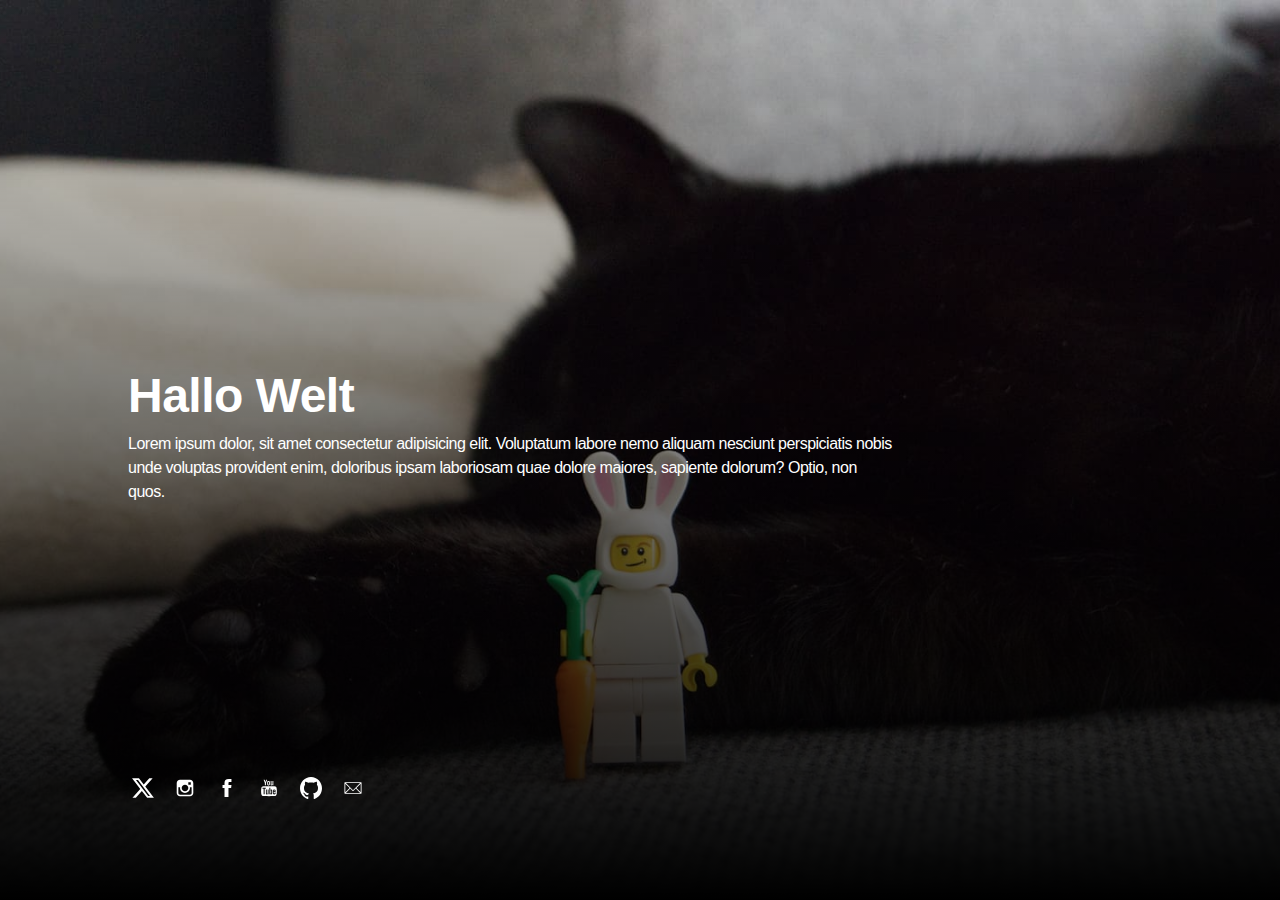
==== index.html @ 2d1db25e "Korrektur1" ====
<!DOCTYPE html>
<html lang="de">
  <head>
    <meta charset="UTF-8" />
    <meta http-equiv="X-UA-Compatible" content="IE=edge" />

    <!-- SEO -->
    <title>Meine 1. Website</title>
    <meta name="description" content="" />
    <meta name="robots" content="index, follow" />

    <!-- Social & Open Graph -->
    <meta property="og:title" content="" />
    <meta property="og:description" content="" />
    <meta property="og:image" content="" />
    <meta property="og:url" content="" />
    <meta name="twitter:title" content="" />
    <meta name="twitter:description" content="" />
    <meta name="twitter:image" content="" />
    <meta name="twitter:card" content="summary_large_image" />
    <meta name="twitter:site" content="" />
    <meta name="twitter:creator" content="" />

    <!-- Favicon -->
    <link rel="icon" type="image/svg+xml" href="favicon.svg" />

    <!-- Styles -->
    <link
      rel="stylesheet"
      href="assets/css/style.css"
      type="text/css"
      media="screen"
    />
    <meta name="viewport" content="width=device-width,initial-scale=1" />
  </head>

  <body id="fullsingle" class="page-template-page-fullsingle-me">
    <div class="fs-me">
      <!-- Content Container -->
      <div class="me-content">
        <div class="logo">
          <!-- Dein Logo hier-->
        </div>

        <!-- Sag was über Dich -->
        <div class="bio">
          <h1>Hallo Welt</h1>
          <p>
            Lorem ipsum dolor, sit amet consectetur adipisicing elit. Voluptatum
            labore nemo aliquam nesciunt perspiciatis nobis unde voluptas
            provident enim, doloribus ipsam laboriosam quae dolore maiores,
            sapiente dolorum? Optio, non quos.
          </p>
        </div>

        <div class="network">
          <ul>
            <!-- Twitter icon reference  -->
            <li>
              <a class="icon-twitter" href="#">
                <svg viewBox="0 0 302 272" class="svg-icon">
                  <g transform="matrix(1,0,0,1,1.6,0.5)">
                    <path
                      d="M236,0L282,0L181,115L299,271L206.4,271L133.9,176.2L50.9,271L4.9,271L111.9,148L-1.1,0L93.8,0L159.3,86.6L236,0ZM219.9,244L245.4,244L80.4,26L53,26L219.9,244Z"
                    />
                  </g>
                </svg>
              </a>
            </li>
            <!-- Instagram icon reference  -->
            <li>
              <a class="icon-instagram" href="#" target="_blank">
                <svg class="svg-icon" viewBox="0 0 20 20">
                  <path
                    fill="none"
                    d="M14.52,2.469H5.482c-1.664,0-3.013,1.349-3.013,3.013v9.038c0,1.662,1.349,3.012,3.013,3.012h9.038c1.662,0,3.012-1.35,3.012-3.012V5.482C17.531,3.818,16.182,2.469,14.52,2.469 M13.012,4.729h2.26v2.259h-2.26V4.729z M10,6.988c1.664,0,3.012,1.349,3.012,3.012c0,1.664-1.348,3.013-3.012,3.013c-1.664,0-3.012-1.349-3.012-3.013C6.988,8.336,8.336,6.988,10,6.988 M16.025,14.52c0,0.831-0.676,1.506-1.506,1.506H5.482c-0.831,0-1.507-0.675-1.507-1.506V9.247h1.583C5.516,9.494,5.482,9.743,5.482,10c0,2.497,2.023,4.52,4.518,4.52c2.494,0,4.52-2.022,4.52-4.52c0-0.257-0.035-0.506-0.076-0.753h1.582V14.52z"
                  ></path>
                </svg>
              </a>
            </li>
            <!-- Facebook icon reference  -->
            <li>
              <a class="icon-facebook" href="#">
                <svg class="svg-icon" viewBox="0 0 20 20">
                  <path
                    fill="none"
                    d="M11.344,5.71c0-0.73,0.074-1.122,1.199-1.122h1.502V1.871h-2.404c-2.886,0-3.903,1.36-3.903,3.646v1.765h-1.8V10h1.8v8.128h3.601V10h2.403l0.32-2.718h-2.724L11.344,5.71z"
                  ></path>
                </svg>
              </a>
            </li>

            <!-- YouTube icon reference  -->
            <li>
              <a class="icon-youtube" href="#">
                <svg class="svg-icon" viewBox="0 0 20 20">
                  <path
                    fill="none"
                    d="M9.426,7.625h0.271c0.596,0,1.079-0.48,1.079-1.073V4.808c0-0.593-0.483-1.073-1.079-1.073H9.426c-0.597,0-1.079,0.48-1.079,1.073v1.745C8.347,7.145,8.83,7.625,9.426,7.625 M9.156,4.741c0-0.222,0.182-0.402,0.404-0.402c0.225,0,0.405,0.18,0.405,0.402V6.62c0,0.222-0.181,0.402-0.405,0.402c-0.223,0-0.404-0.181-0.404-0.402V4.741z M12.126,7.625c0.539,0,1.013-0.47,1.013-0.47v0.403h0.81V3.735h-0.81v2.952c0,0-0.271,0.335-0.54,0.335c-0.271,0-0.271-0.202-0.271-0.202V3.735h-0.81v3.354C11.519,7.089,11.586,7.625,12.126,7.625 M6.254,7.559H7.2v-2.08l1.079-2.952H7.401L6.727,4.473L6.052,2.527H5.107l1.146,2.952V7.559z M11.586,12.003c-0.175,0-0.312,0.104-0.405,0.204v2.706c0.086,0.091,0.213,0.18,0.405,0.18c0.405,0,0.405-0.451,0.405-0.451v-2.188C11.991,12.453,11.924,12.003,11.586,12.003 M14.961,8.463c0,0-2.477-0.129-4.961-0.129c-2.475,0-4.96,0.129-4.96,0.129c-1.119,0-2.025,0.864-2.025,1.93c0,0-0.203,1.252-0.203,2.511c0,1.252,0.203,2.51,0.203,2.51c0,1.066,0.906,1.931,2.025,1.931c0,0,2.438,0.129,4.96,0.129c2.437,0,4.961-0.129,4.961-0.129c1.117,0,2.024-0.864,2.024-1.931c0,0,0.202-1.268,0.202-2.51c0-1.268-0.202-2.511-0.202-2.511C16.985,9.328,16.078,8.463,14.961,8.463 M7.065,10.651H6.052v5.085H5.107v-5.085H4.095V9.814h2.97V10.651z M9.628,15.736h-0.81v-0.386c0,0-0.472,0.45-1.012,0.45c-0.54,0-0.606-0.515-0.606-0.515v-3.991h0.809v3.733c0,0,0,0.193,0.271,0.193c0.27,0,0.54-0.322,0.54-0.322v-3.604h0.81V15.736z M12.801,14.771c0,0,0,1.03-0.742,1.03c-0.455,0-0.73-0.241-0.878-0.429v0.364h-0.876V9.814h0.876v1.92c0.135-0.142,0.464-0.439,0.878-0.439c0.54,0,0.742,0.45,0.742,1.03V14.771z M15.973,12.39v1.287h-1.688v0.965c0,0,0,0.451,0.405,0.451s0.405-0.451,0.405-0.451v-0.45h0.877v0.708c0,0-0.136,0.901-1.215,0.901c-1.08,0-1.282-0.901-1.282-0.901v-2.51c0,0,0-1.095,1.282-1.095S15.973,12.39,15.973,12.39 M14.69,12.003c-0.405,0-0.405,0.45-0.405,0.45v0.579h0.811v-0.579C15.096,12.453,15.096,12.003,14.69,12.003"
                  ></path>
                </svg>
              </a>
            </li>

            <!-- GitHub icon reference  -->
            <li>
              <a class="icon-github" href="#">
                <svg class="svg-icon" viewBox="0 0 20 20">
                  <g transform="matrix(0.613892,0,0,0.629428,9.99906,20.0808)">
                    <path
                      d="M0,-31.904C-8.995,-31.904 -16.288,-24.611 -16.288,-15.614C-16.288,-8.417 -11.621,-2.312 -5.148,-0.157C-4.333,-0.008 -4.036,-0.511 -4.036,-0.943C-4.036,-1.329 -4.05,-2.354 -4.058,-3.713C-8.589,-2.729 -9.545,-5.897 -9.545,-5.897C-10.286,-7.779 -11.354,-8.28 -11.354,-8.28C-12.833,-9.29 -11.242,-9.27 -11.242,-9.27C-9.607,-9.155 -8.747,-7.591 -8.747,-7.591C-7.294,-5.102 -4.934,-5.821 -4.006,-6.238C-3.858,-7.29 -3.438,-8.008 -2.972,-8.415C-6.589,-8.826 -10.392,-10.224 -10.392,-16.466C-10.392,-18.244 -9.757,-19.698 -8.715,-20.837C-8.883,-21.249 -9.442,-22.905 -8.556,-25.148C-8.556,-25.148 -7.188,-25.586 -4.076,-23.478C-2.777,-23.84 -1.383,-24.02 0.002,-24.026C1.385,-24.02 2.779,-23.84 4.08,-23.478C7.19,-25.586 8.555,-25.148 8.555,-25.148C9.444,-22.905 8.885,-21.249 8.717,-20.837C9.761,-19.698 10.392,-18.244 10.392,-16.466C10.392,-10.208 6.583,-8.831 2.954,-8.428C3.539,-7.925 4.06,-6.931 4.06,-5.411C4.06,-3.234 4.04,-1.477 4.04,-0.943C4.04,-0.507 4.333,0 5.16,-0.159C11.628,-2.318 16.291,-8.419 16.291,-15.614C16.291,-24.611 8.997,-31.904 0,-31.904"
                      fill="none"
                    />
                  </g>
                </svg>
              </a>
            </li>

            <!-- email icon reference one -->
            <li>
              <a class="icon-email" href="#">
                <svg class="svg-icon" viewBox="0 0 20 20">
                  <path
                    d="M17.388,4.751H2.613c-0.213,0-0.389,0.175-0.389,0.389v9.72c0,0.216,0.175,0.389,0.389,0.389h14.775c0.214,0,0.389-0.173,0.389-0.389v-9.72C17.776,4.926,17.602,4.751,17.388,4.751 M16.448,5.53L10,11.984L3.552,5.53H16.448zM3.002,6.081l3.921,3.925l-3.921,3.925V6.081z M3.56,14.471l3.914-3.916l2.253,2.253c0.153,0.153,0.395,0.153,0.548,0l2.253-2.253l3.913,3.916H3.56z M16.999,13.931l-3.921-3.925l3.921-3.925V13.931z"
                  ></path>
                </svg>
              </a>
            </li>
          </ul>
        </div>
      </div>
    </div>
  </body>
</html>
---- assets/css/style.css ----
/* -- Variables -- */
:root {
  --primary-color: #fff;
  --secondary-color: #000;
  --gradient-top-color: rgba(209, 60, 60, 1);
  --gradient-bottom-color: rgba(253, 144, 45, 1);
  --font: -apple-system, BlinkMacSystemFont, 'Segoe UI', Roboto, Oxygen-Sans,
    Ubuntu, Cantarell, 'Helvetica Neue', sans-serif;
}

/* -- CSS Reset -- */
* {
  text-rendering: optimizeLegibility;
  margin: 0;
  -webkit-box-sizing: border-box;
  box-sizing: border-box;
}

html,
body,
div,
h1,
a,
img,
ul,
li,
p {
  margin: 0;
  padding: 0;
  border: 0;
  font-size: 100%;
  font: inherit;
  vertical-align: baseline;
  font-family: var(--font);
}

body {
  min-height: 100vh;
  scroll-behavior: smooth;
  text-rendering: optimizeSpeed;
  line-height: 1.5;
  border-style: none;
}

ul {
  list-style: none;
}

body,
a,
a:hover {
  color: #000000;
}

a,
a:hover {
  text-decoration: none;
  border: none;
  border-style: none;
  -webkit-box-shadow: none;
  box-shadow: none;
}

img {
  max-width: 100%;
  display: block;
}

/* -- Content -- */

@-webkit-keyframes fadein {
  from {
    opacity: 0;
  }
  to {
    opacity: 1;
  }
}

@keyframes fadein {
  from {
    opacity: 0;
  }
  to {
    opacity: 1;
  }
}

body.page-template-page-fullsingle-me {
  height: 100vh;
  font-weight: 400;
  font-size: 1rem;
  letter-spacing: -0.5px;
  color: var(--primary-color);
  background: linear-gradient(
    0deg,
    var(--gradient-top-color) 0%,
    var(--gradient-bottom-color) 100%
  );

  background-image: linear-gradient(
      180deg,
      rgba(0, 0, 0, 0) 0%,
      rgba(0, 0, 0, 1) 100%
    ),
    url('../../images/hur_o.jpg');

  background-position: center center;
  background-size: cover;
  margin: 0px;
}

body.page-template-page-fullsingle-me h1 {
  font-weight: 600;
  font-size: 3rem;
}

.fs-me {
  padding: 10vh 10vw;
  overflow: hidden;
  position: absolute;
  z-index: 1000;
}
@media (max-width: 500px) {
  .fs-me {
    padding: 5vh 5vw;
    text-align: center;
  }
}
.fs-me .me-content {
  height: 80vh;
  display: -webkit-box;
  display: -ms-flexbox;
  display: flex;
  -webkit-box-orient: vertical;
  -webkit-box-direction: normal;
  -ms-flex-direction: column;
  flex-direction: column;
}
@media (max-width: 500px) {
  .fs-me .me-content {
    height: 90vh;
  }
}

.logo {
  -webkit-box-flex: 1;
  -ms-flex: 1 1 auto;
  flex: 1 1 auto;
  display: -webkit-box;
  display: -ms-flexbox;
  display: flex;
  -webkit-box-orient: vertical;
  -webkit-box-direction: normal;
  -ms-flex-direction: column;
  flex-direction: column;
  -ms-flex-item-align: left;
  align-self: left;
  -webkit-animation: fadein 2s;
  animation: fadein 2s;
}

@media (max-width: 500px) {
  .logo {
    -ms-flex-item-align: center;
    -ms-grid-row-align: center;
    align-self: center;
  }
}

.logo img {
  max-width: 165px;
  height: auto;
}

.bio {
  -webkit-box-flex: 1;
  -ms-flex: 1 1 auto;
  flex: 1 1 auto;
  display: -webkit-box;
  display: -ms-flexbox;
  display: flex;
  -webkit-box-orient: vertical;
  -webkit-box-direction: normal;
  -ms-flex-direction: column;
  flex-direction: column;
  -webkit-box-pack: center;
  -ms-flex-pack: center;
  justify-content: center;
  -webkit-animation: fadein 4s;
  animation: fadein 4s;
  max-width: 48rem;
}

@media (max-width: 800px) {
  .bio {
    max-width: none;
  }
}

.network {
  -webkit-box-flex: 1;
  -ms-flex: 1 1 auto;
  flex: 1 1 auto;
  display: -webkit-box;
  display: -ms-flexbox;
  display: flex;
  -webkit-box-orient: vertical;
  -webkit-box-direction: normal;
  -ms-flex-direction: column;
  flex-direction: column;
  -webkit-animation: fadein 6s;
  animation: fadein 6s;
  margin-top: auto;
}

.network ul {
  -webkit-animation: fadein 6s;
  animation: fadein 6s;
  margin-top: auto;
}

.network ul li {
  display: inline-block;
  margin-right: 8px;
}

.network ul li a {
  display: inline-block;
  width: 30px;
  height: 30px;
  cursor: pointer;
}

.network ul li a .svg-icon {
  padding: 4px;
  width: 22px;
  height: 22px;
  margin: 0;
  display: block;
  -webkit-box-sizing: content-box;
  box-sizing: content-box;
}

.network ul li a .svg-icon path {
  fill: var(--primary-color);
  -webkit-transition: 1s;
  transition: 1s;
}

.network ul li a:hover .svg-icon path {
  -webkit-transition: 0.1s;
  transition: 0.1s;
  opacity: 0.7;
}
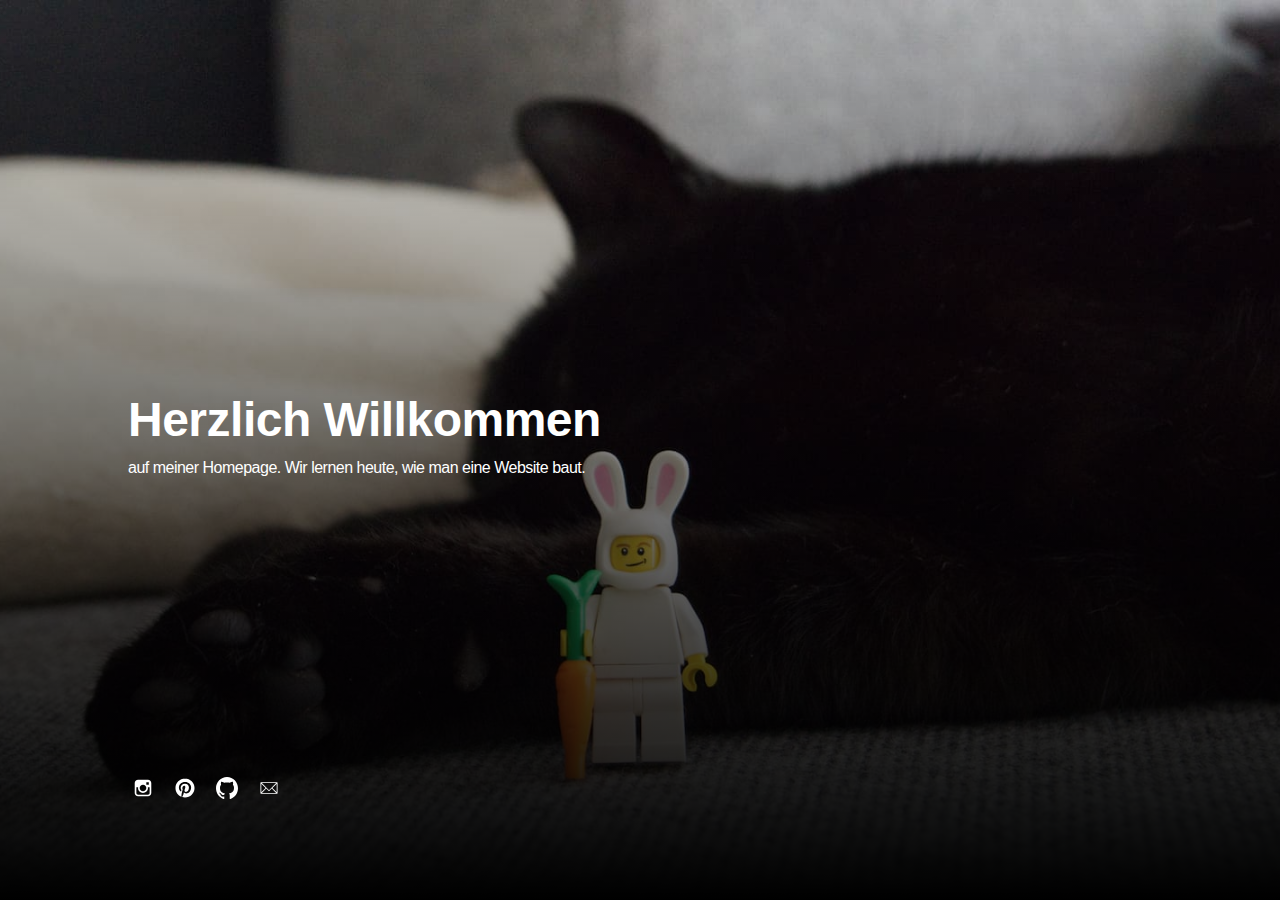
==== commit 4de44392: "Änderungen Icons" ====
--- a/index.html
+++ b/index.html
@@ -44,33 +44,38 @@
 
         <!-- Sag was über Dich -->
         <div class="bio">
-          <h1>Hallo Welt</h1>
+          <h1>Herzlich Willkommen</h1>
           <p>
-            Lorem ipsum dolor, sit amet consectetur adipisicing elit. Voluptatum
-            labore nemo aliquam nesciunt perspiciatis nobis unde voluptas
-            provident enim, doloribus ipsam laboriosam quae dolore maiores,
-            sapiente dolorum? Optio, non quos.
+            auf meiner Homepage. Wir lernen heute, wie man eine Website baut.
           </p>
         </div>
 
         <div class="network">
           <ul>
             <!-- Twitter icon reference  -->
-            <li>
+            <!-- <li>
               <a class="icon-twitter" href="#">
-                <svg viewBox="0 0 302 272" class="svg-icon">
-                  <g transform="matrix(1,0,0,1,1.6,0.5)">
-                    <path
-                      d="M236,0L282,0L181,115L299,271L206.4,271L133.9,176.2L50.9,271L4.9,271L111.9,148L-1.1,0L93.8,0L159.3,86.6L236,0ZM219.9,244L245.4,244L80.4,26L53,26L219.9,244Z"
-                    />
-                  </g>
+                <svg
+                  version="1.1"
+                  xmlns="http://www.w3.org/2000/svg"
+                  width="32"
+                  height="32"
+                  viewBox="0 0 32 32"
+                >
+                  <path
+                    d="M16 2.138c-7.656 0-13.863 6.206-13.863 13.863 0 5.875 3.656 10.887 8.813 12.906-0.119-1.094-0.231-2.781 0.050-3.975 0.25-1.081 1.625-6.887 1.625-6.887s-0.412-0.831-0.412-2.056c0-1.925 1.119-3.369 2.506-3.369 1.181 0 1.756 0.887 1.756 1.95 0 1.188-0.756 2.969-1.15 4.613-0.331 1.381 0.688 2.506 2.050 2.506 2.462 0 4.356-2.6 4.356-6.35 0-3.319-2.387-5.638-5.787-5.638-3.944 0-6.256 2.956-6.256 6.019 0 1.194 0.456 2.469 1.031 3.163 0.113 0.137 0.131 0.256 0.094 0.4-0.106 0.438-0.338 1.381-0.387 1.575-0.063 0.256-0.2 0.306-0.463 0.188-1.731-0.806-2.813-3.337-2.813-5.369 0-4.375 3.175-8.387 9.156-8.387 4.806 0 8.544 3.425 8.544 8.006 0 4.775-3.012 8.625-7.194 8.625-1.406 0-2.725-0.731-3.175-1.594 0 0-0.694 2.644-0.863 3.294-0.313 1.206-1.156 2.712-1.725 3.631 1.3 0.4 2.675 0.619 4.106 0.619 7.656 0 13.863-6.206 13.863-13.863 0-7.662-6.206-13.869-13.863-13.869z"
+                  ></path>
                 </svg>
               </a>
-            </li>
+            </li> -->
             <!-- Instagram icon reference  -->
             <li>
-              <a class="icon-instagram" href="#" target="_blank">
-                <svg class="svg-icon" viewBox="0 0 20 20">
+              <a
+                class="icon-instagram"
+                href="https://instagram.com/silke_claudia_otto"
+                target="_blank"
+              >
+                <svg class="svg-icon" viewBox="0 0 20 20" class="svg-icon" target="_blank">
                   <path
                     fill="none"
                     d="M14.52,2.469H5.482c-1.664,0-3.013,1.349-3.013,3.013v9.038c0,1.662,1.349,3.012,3.013,3.012h9.038c1.662,0,3.012-1.35,3.012-3.012V5.482C17.531,3.818,16.182,2.469,14.52,2.469 M13.012,4.729h2.26v2.259h-2.26V4.729z M10,6.988c1.664,0,3.012,1.349,3.012,3.012c0,1.664-1.348,3.013-3.012,3.013c-1.664,0-3.012-1.349-3.012-3.013C6.988,8.336,8.336,6.988,10,6.988 M16.025,14.52c0,0.831-0.676,1.506-1.506,1.506H5.482c-0.831,0-1.507-0.675-1.507-1.506V9.247h1.583C5.516,9.494,5.482,9.743,5.482,10c0,2.497,2.023,4.52,4.518,4.52c2.494,0,4.52-2.022,4.52-4.52c0-0.257-0.035-0.506-0.076-0.753h1.582V14.52z"
@@ -78,20 +83,26 @@
                 </svg>
               </a>
             </li>
-            <!-- Facebook icon reference  -->
+            <!-- Pinterest icon reference  -->
             <li>
-              <a class="icon-facebook" href="#">
-                <svg class="svg-icon" viewBox="0 0 20 20">
+              <a class="icon-pinterest" href="https://pinterest.com" target="_blank">
+                <svg
+                  version="1.1"
+                  xmlns="http://www.w3.org/2000/svg"
+                  width="32"
+                  height="32"
+                  viewBox="0 0 32 32"
+                  class="svg-icon"
+                >
                   <path
-                    fill="none"
-                    d="M11.344,5.71c0-0.73,0.074-1.122,1.199-1.122h1.502V1.871h-2.404c-2.886,0-3.903,1.36-3.903,3.646v1.765h-1.8V10h1.8v8.128h3.601V10h2.403l0.32-2.718h-2.724L11.344,5.71z"
+                    d="M16 2.138c-7.656 0-13.863 6.206-13.863 13.863 0 5.875 3.656 10.887 8.813 12.906-0.119-1.094-0.231-2.781 0.050-3.975 0.25-1.081 1.625-6.887 1.625-6.887s-0.412-0.831-0.412-2.056c0-1.925 1.119-3.369 2.506-3.369 1.181 0 1.756 0.887 1.756 1.95 0 1.188-0.756 2.969-1.15 4.613-0.331 1.381 0.688 2.506 2.050 2.506 2.462 0 4.356-2.6 4.356-6.35 0-3.319-2.387-5.638-5.787-5.638-3.944 0-6.256 2.956-6.256 6.019 0 1.194 0.456 2.469 1.031 3.163 0.113 0.137 0.131 0.256 0.094 0.4-0.106 0.438-0.338 1.381-0.387 1.575-0.063 0.256-0.2 0.306-0.463 0.188-1.731-0.806-2.813-3.337-2.813-5.369 0-4.375 3.175-8.387 9.156-8.387 4.806 0 8.544 3.425 8.544 8.006 0 4.775-3.012 8.625-7.194 8.625-1.406 0-2.725-0.731-3.175-1.594 0 0-0.694 2.644-0.863 3.294-0.313 1.206-1.156 2.712-1.725 3.631 1.3 0.4 2.675 0.619 4.106 0.619 7.656 0 13.863-6.206 13.863-13.863 0-7.662-6.206-13.869-13.863-13.869z"
                   ></path>
                 </svg>
               </a>
             </li>
 
             <!-- YouTube icon reference  -->
-            <li>
+            <!-- <li>
               <a class="icon-youtube" href="#">
                 <svg class="svg-icon" viewBox="0 0 20 20">
                   <path
@@ -100,12 +111,12 @@
                   ></path>
                 </svg>
               </a>
-            </li>
+            </li> -->
 
             <!-- GitHub icon reference  -->
             <li>
-              <a class="icon-github" href="#">
-                <svg class="svg-icon" viewBox="0 0 20 20">
+              <a class="icon-github" href="https://github.com/gunilla67">
+                <svg class="svg-icon" viewBox="0 0 20 20" target="_blank">
                   <g transform="matrix(0.613892,0,0,0.629428,9.99906,20.0808)">
                     <path
                       d="M0,-31.904C-8.995,-31.904 -16.288,-24.611 -16.288,-15.614C-16.288,-8.417 -11.621,-2.312 -5.148,-0.157C-4.333,-0.008 -4.036,-0.511 -4.036,-0.943C-4.036,-1.329 -4.05,-2.354 -4.058,-3.713C-8.589,-2.729 -9.545,-5.897 -9.545,-5.897C-10.286,-7.779 -11.354,-8.28 -11.354,-8.28C-12.833,-9.29 -11.242,-9.27 -11.242,-9.27C-9.607,-9.155 -8.747,-7.591 -8.747,-7.591C-7.294,-5.102 -4.934,-5.821 -4.006,-6.238C-3.858,-7.29 -3.438,-8.008 -2.972,-8.415C-6.589,-8.826 -10.392,-10.224 -10.392,-16.466C-10.392,-18.244 -9.757,-19.698 -8.715,-20.837C-8.883,-21.249 -9.442,-22.905 -8.556,-25.148C-8.556,-25.148 -7.188,-25.586 -4.076,-23.478C-2.777,-23.84 -1.383,-24.02 0.002,-24.026C1.385,-24.02 2.779,-23.84 4.08,-23.478C7.19,-25.586 8.555,-25.148 8.555,-25.148C9.444,-22.905 8.885,-21.249 8.717,-20.837C9.761,-19.698 10.392,-18.244 10.392,-16.466C10.392,-10.208 6.583,-8.831 2.954,-8.428C3.539,-7.925 4.06,-6.931 4.06,-5.411C4.06,-3.234 4.04,-1.477 4.04,-0.943C4.04,-0.507 4.333,0 5.16,-0.159C11.628,-2.318 16.291,-8.419 16.291,-15.614C16.291,-24.611 8.997,-31.904 0,-31.904"
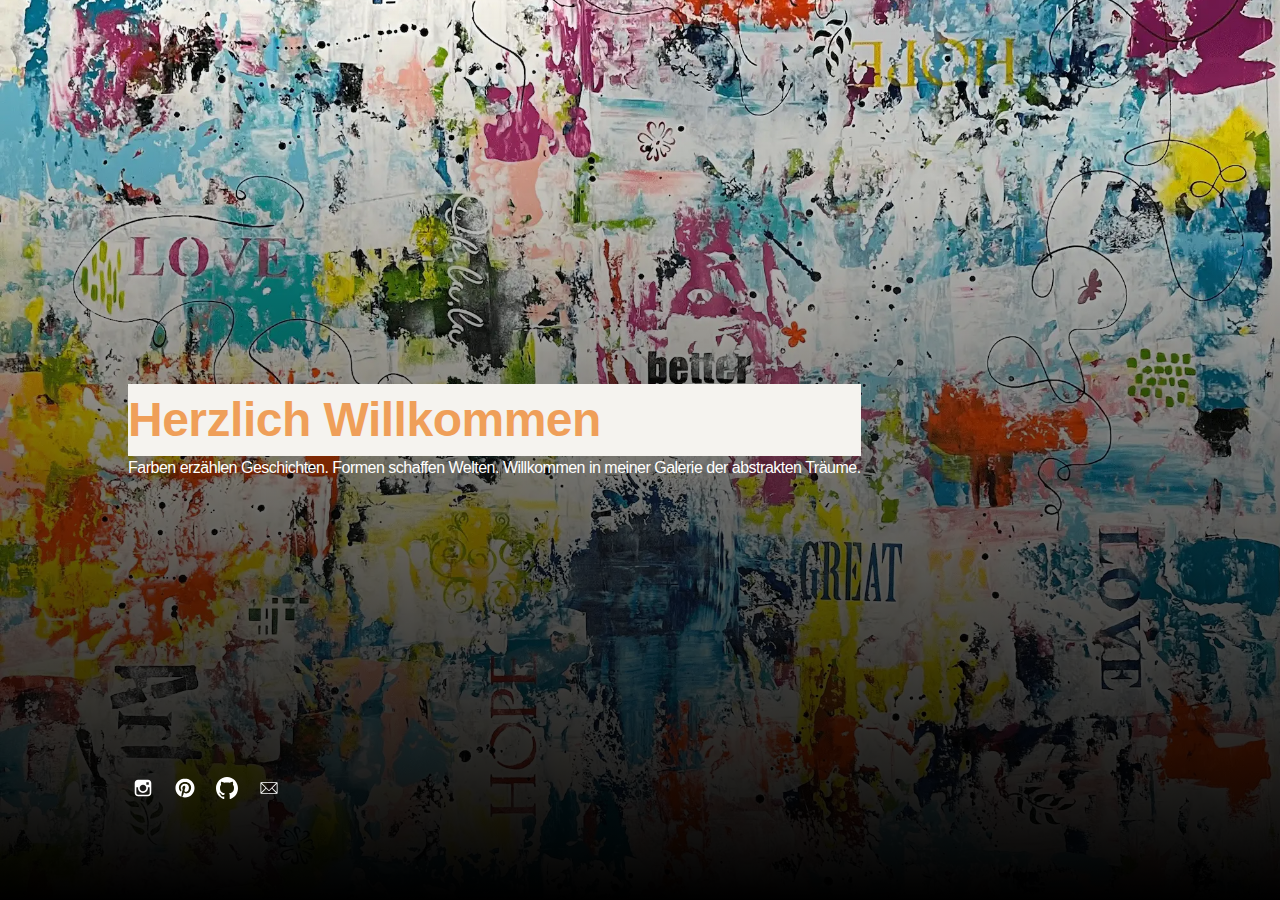
==== commit ff59302d: "2. Seite" ====
--- a/index.html
+++ b/index.html
@@ -22,7 +22,7 @@
     <meta name="twitter:creator" content="" />
 
     <!-- Favicon -->
-    <link rel="icon" type="image/svg+xml" href="favicon.svg" />
+    <link rel="icon" type="image/svg+xml" href="images/favicon.jpg" />
 
     <!-- Styles -->
     <link
@@ -46,7 +46,8 @@
         <div class="bio">
           <h1>Herzlich Willkommen</h1>
           <p>
-            auf meiner Homepage. Wir lernen heute, wie man eine Website baut.
+            Farben erzählen Geschichten. Formen schaffen Welten. Willkommen in
+            meiner Galerie der abstrakten Träume.
           </p>
         </div>
 
@@ -75,7 +76,7 @@
                 href="https://instagram.com/silke_claudia_otto"
                 target="_blank"
               >
-                <svg class="svg-icon" viewBox="0 0 20 20" class="svg-icon" target="_blank">
+                <svg class="svg-icon" viewBox="0 0 20 20" class="svg-icon">
                   <path
                     fill="none"
                     d="M14.52,2.469H5.482c-1.664,0-3.013,1.349-3.013,3.013v9.038c0,1.662,1.349,3.012,3.013,3.012h9.038c1.662,0,3.012-1.35,3.012-3.012V5.482C17.531,3.818,16.182,2.469,14.52,2.469 M13.012,4.729h2.26v2.259h-2.26V4.729z M10,6.988c1.664,0,3.012,1.349,3.012,3.012c0,1.664-1.348,3.013-3.012,3.013c-1.664,0-3.012-1.349-3.012-3.013C6.988,8.336,8.336,6.988,10,6.988 M16.025,14.52c0,0.831-0.676,1.506-1.506,1.506H5.482c-0.831,0-1.507-0.675-1.507-1.506V9.247h1.583C5.516,9.494,5.482,9.743,5.482,10c0,2.497,2.023,4.52,4.518,4.52c2.494,0,4.52-2.022,4.52-4.52c0-0.257-0.035-0.506-0.076-0.753h1.582V14.52z"
@@ -85,7 +86,11 @@
             </li>
             <!-- Pinterest icon reference  -->
             <li>
-              <a class="icon-pinterest" href="https://pinterest.com" target="_blank">
+              <a
+                class="icon-pinterest"
+                href="https://pinterest.com"
+                target="_blank"
+              >
                 <svg
                   version="1.1"
                   xmlns="http://www.w3.org/2000/svg"
--- a/assets/css/style.css
+++ b/assets/css/style.css
@@ -103,7 +103,7 @@
       rgba(0, 0, 0, 0) 0%,
       rgba(0, 0, 0, 1) 100%
     ),
-    url('../../images/hur_o.jpg');
+    url('../../images/background.webp');
 
   background-position: center center;
   background-size: cover;
@@ -253,3 +253,8 @@
   transition: 0.1s;
   opacity: 0.7;
 }
+
+h1 {
+ color: rgb(239, 159, 89);
+ background-color: rgb(245, 243, 239);
+}